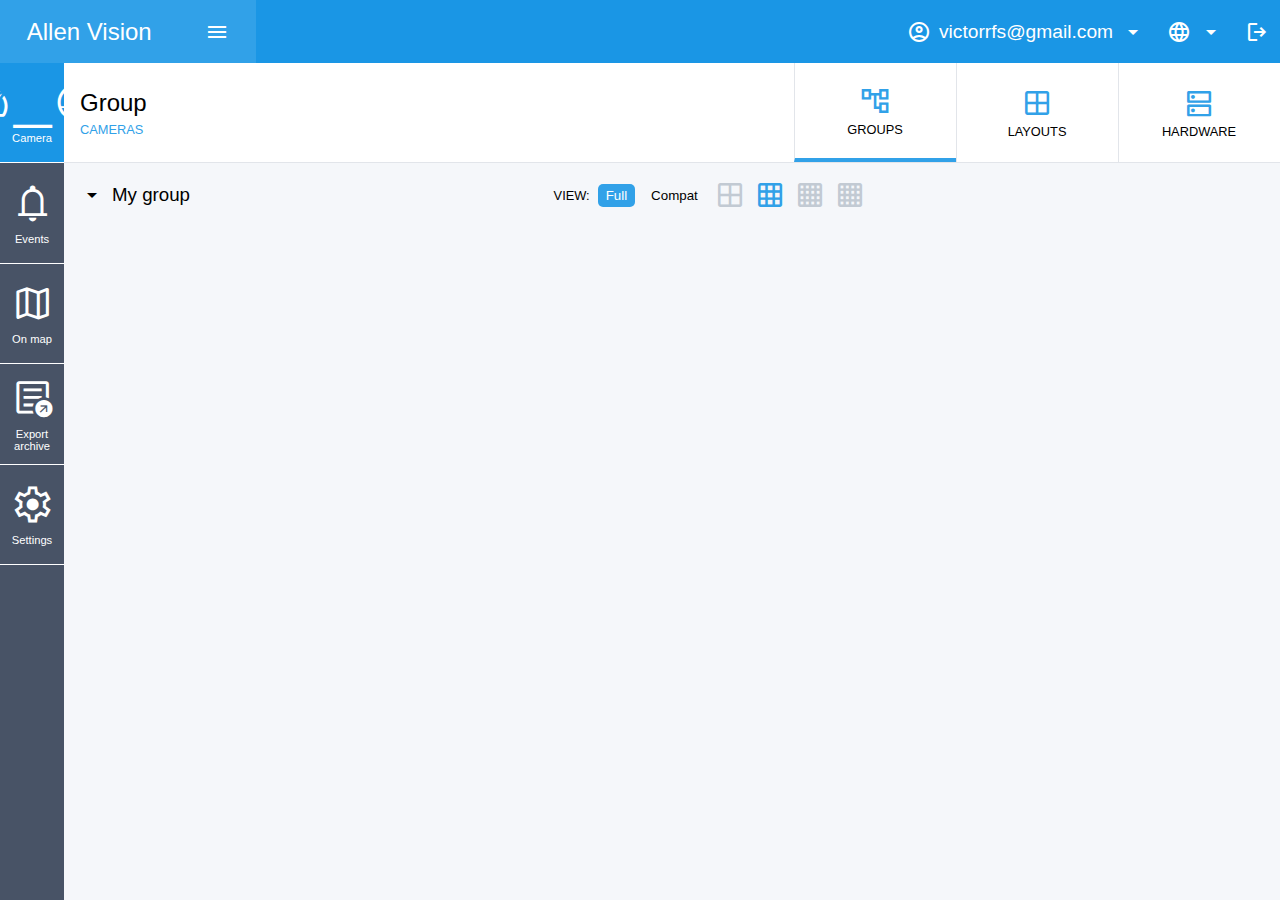
==== assets/pages/cameras.html @ f3d1999e "v1" ====
<!DOCTYPE html>
<html lang="en">
<head>
    <meta charset="UTF-8">
    <meta name="viewport" content="width=device-width, initial-scale=1.0">
    <link rel="stylesheet" href="https://fonts.googleapis.com/css2?family=Material+Symbols+Outlined:opsz,wght,FILL,GRAD@28,400,0,0" />
    <link rel="shortcut icon" href="../img/allen-vision.jpeg" type="image/x-icon">
    <link rel="stylesheet" href="../css/cameras.css">
    <title>Allen Vision</title>
</head>
<body>
    <header>
        <div class="logo-3bar">
            <p>Allen Vision</p>
            <span class="material-symbols-outlined" id="menu-toggle">
                menu
            </span>
        </div>
        <nav class="nav-header">
            <div id="email-div">
                <span class="material-symbols-outlined">
                    account_circle
                </span>
                <p>victorrfs@gmail.com</p>
                <span class="material-symbols-outlined">
                    arrow_drop_down
                </span>
            </div>
            <div class="lang-div">
                <span class="material-symbols-outlined">
                    language
                </span>
                <span class="material-symbols-outlined">
                    arrow_drop_down
                </span>
            </div>
            <div class="logout">
                <span class="material-symbols-outlined">
                    logout
                </span>
            </div>
        </nav>
    </header>
    <main>
        <div class="nav-bar-left">
            <div class="option" id="active">
                <span class="material-symbols-outlined">
                    speed_camera
                </span>
                <p>Camera</p>
            </div>
            <div class="option">
                <span class="material-symbols-outlined">
                    notifications
                </span>
                <p>Events</p>
            </div>
            <div class="option">
                <span class="material-symbols-outlined">
                    map
                </span>
                <p>On map</p>
            </div>
            <div class="option">
                <span class="material-symbols-outlined">
                    export_notes
                </span>
                <p>Export archive</p>
            </div>
            <div class="option">
                <span class="material-symbols-outlined">
                    settings
                </span>
                <p>Settings</p>
            </div>
        </div>
        <div class="nav-bar-right" id="nav-bar-right">
            <div class="search-bar">
                <form>
                    <input type="text" placeholder="Search" name="search" id="search">
                    <span class="material-symbols-outlined">
                        search
                    </span>
                </form>
            </div>
            <div class="bar-right-body">
                <div id="my-group" class="group">
                    <div class="group-header toggle-header">
                        <div>
                            <span class="material-symbols-outlined toggle-arrow">
                                arrow_right
                            </span>
                            <h3>My group</h3>
                        </div>
                        <span class="material-symbols-outlined">
                            edit
                        </span>
                    </div>
                    <div class="group-div collapsible-content">
                        <ul id="my-group-ul">
                            <li class="my-group-li">
                                <div class="group-toggle">
                                    <div>
                                        <span class="material-symbols-outlined toggle-arrow">
                                            arrow_right
                                        </span>
                                        <p>Group 1</p>
                                    </div>
                                    <span class="material-symbols-outlined">
                                        group
                                    </span>
                                </div>
                                <ul class="group-camera-ul">
                                    <li>
                                        <span class="status-dot green"></span>
                                        <p>Camera 1</p>
                                    </li>
                                    <li>
                                        <span class="status-dot green"></span>
                                        <p>Camera 2</p>
                                    </li>
                                </ul>
                            </li>
                            <li class="my-group-li">
                                <div class="group-toggle">
                                    <div>
                                        <span class="material-symbols-outlined toggle-arrow">
                                            arrow_right
                                        </span>
                                        <p>Group 2</p>
                                    </div>
                                    <span class="material-symbols-outlined">
                                        group
                                    </span>
                                </div>
                                <ul class="group-camera-ul">
                                    <li>
                                        <span class="status-dot green"></span>
                                        <p>Camera 1</p>
                                    </li>
                                    <li>
                                        <span class="status-dot green"></span>
                                        <p>Camera 2</p>
                                    </li>
                                </ul>
                            </li>
                        </ul>
                    </div>
                </div>
                
                <div id="shared-with-me" class="group">
                    <div class="group-header toggle-header">
                        <div>
                            <span class="material-symbols-outlined toggle-arrow">
                                arrow_right
                            </span>
                            <h3>Shared with me</h3>
                        </div>     
                    </div> 
                    <div class="group-div collapsible-content">
                        <ul id="shared-with-me-ul">
                            <li class="shared-with-me-li">
                                <span class="status-dot green"></span>
                                <p>Shared Camera 1</p>
                            </li>
                            <li class="shared-with-me-li">
                                <span class="status-dot green"></span>
                                <p>Shared Camera 2</p>
                            </li>
                        </ul>
                    </div>
                </div>
            </div>
            <div class="bar-right-footer">
                <p>Add new camera or DVR</p>
                <span class="material-symbols-outlined">
                    add
                </span>
            </div>
        </div>
        <section class="cameras-content" id="cameras-content">
            <div class="content-header">
                <div class="header-first">
                    <h2>Group</h2>
                    <span>CAMERAS</span>
                </div>
                <div class="header-second">
                    <div class="second-block" id="active-second-block">
                        <span class="material-symbols-outlined">
                            account_tree
                        </span>
                        <p>GROUPS</p>
                    </div>
                    <div class="second-block">
                        <span class="material-symbols-outlined">
                            window
                        </span>
                        <p>LAYOUTS</p>
                    </div>
                    <div class="second-block">
                        <span class="material-symbols-outlined">
                            dns
                            </span>
                        <p>HARDWARE</p>
                    </div>
                </div>
            </div>
            <div class="content-body">
                <div class="content-group-camera">
                    <div class="content-group-header">
                        <div id="content-my-group">
                            <span class="material-symbols-outlined toggle-arrow">
                                arrow_drop_down
                            </span>
                            <h3>My group</h3>
                        </div>
                        <div id="view-type">
                            <p>VIEW:</p>
                            <button id="active-view">Full</button>
                            <button>Compat</button>
                            <span class="material-symbols-outlined">
                                window
                            </span>
                            <span class="material-symbols-outlined" id="active-grid-group">
                                grid_on
                            </span>
                            <span class="material-symbols-outlined">
                                background_grid_small
                            </span>
                            <span class="material-symbols-outlined">
                                background_grid_small
                            </span>
                        </div>
                    </div>
                </div>
            </div>
        </section>
    </main>
    <script src="../js/colapse.js"></script>
</body>
</html>
---- assets/css/cameras.css ----
:root {
    --lighter_blue: #7CF5FF;
    --light_blue: #31a1e8;
    --medium_blue: #1a96e5;
    --high_blue: #6439FF;
    --font_color: white;
    --background-nav-1: #485366;
    --gray: #e2e5ea;
    --background-nav-2: #eff5fb;
    --background-content-body: #f5f7fa;
    --white: white;
    --inactive-option: #c2cad3;
}

* {
    box-sizing: border-box;
    margin: 0;
    padding: 0;
    font-family: 'Roboto', sans-serif;
    font-weight: 300;
}

body {
    background-color: #ffffff;
    display: flex;
    flex-direction: column;
    justify-content: start;
    align-items: start;
    height: 100vh;
    width: 100vw;
    margin: 0;
}

/* header */

header{
    display: flex;
    width: 100%;
    height: 7vh;
    background-color: var(--medium_blue);
    justify-content: space-between;
    align-items: center;
    user-select: none; /* Para navegadores modernos */
    -webkit-user-select: none; /* Para navegadores baseados em WebKit (Chrome, Safari) */
    -moz-user-select: none; /* Para navegadores Firefox */
    -ms-user-select: none; /* Para navegadores Internet Explorer e Edge */
}
.logo-3bar{
    width: 20%;
    height: 100%;
    display: flex;
    justify-content: space-around;
    font-size: 1.5rem;
    color: white;
    align-items: center;    
    background-color: var(--light_blue);
}
.logo-3bar span{
    cursor: pointer;
}
.nav-header{
    width: 30%;
    height: 100%;
    display: flex;
    justify-content: space-around;
    align-items: center;
    font-size: 1.2rem;
    color: white;
}
#email-div{
    display: flex;
    gap: .5rem;
    align-items: center;
    cursor: pointer;
}
.fa-user{
    border: 2px solid white;
    border-radius: 50%;
    padding: .3rem .4rem;
}
.lang-div{
    display: flex;
    gap: .5rem;
    align-items: center;
    cursor: pointer;
}
.logout{
    cursor: pointer;
    display: flex;
    align-items: center;
    justify-content: center;
}

/* main */
main{
    display: flex;
}
/* nav bar lateral */

.nav-bar-left{
    height: 93vh;
    width: 5vw;
    display: flex;
    flex-direction: column;
    align-items: center;
    justify-content: start;
    background-color: var(--background-nav-1);
}
.option{
    width: 100%;
    height: 12%;
    display: flex;
    flex-direction: column;
    justify-content: center;
    align-items: center;
    color: white;
    text-align: center;
    gap: .5rem;
    cursor: pointer;
    border-bottom: 1px solid white;
    transition: 0.3s ease-in-out;
}
.option span{
    font-size: 2.7rem;
}
.option p{
    font-size: .7rem;
}
#active, .option:hover{
    background-color: var(--medium_blue);
}

/* nav bar lateleral opcao */
.nav-bar-right{
    height: 93vh;
    width: 0vw;
    display: flex;
    flex-direction: column;
    align-items: center;
    justify-content: start;
    background-color: var(--background-nav-2);   
    transition: left 0.3s ease; /* Transição suave */
    overflow: hidden; /* Garante que o conteúdo não transborde */
    transition: width 0.3s ease; /* Transição suave para a largura */
    white-space: nowrap; /* Garante que o conteúdo não transborde */
}

/* Exibição da barra lateral */
.nav-bar-right.open {
    width: 15vw;
}
.search-bar{
    height: 12%;
    width: 100%;
    display: flex;
    align-items: center;
    justify-content: center;
    border-bottom: 1px solid var(--gray);
}
.search-bar form{
    display: flex;
    align-items: center;
    align-items: center;
    width: 90%;
    height: 100%;
}
.search-bar form input{
    width: 85%;
    height: 35%;
    padding-left: .8rem;
    outline: none;
    border: none;
    border-radius: 15px 0 0 15px;
    background-color: white;
}
.search-bar form span{
    width: 15%;
    height: 35%;
    border-left: none;
    border-radius: 0 15px 15px 0;
    background-color: white;
    color: var(--light_blue);
    display: flex;
    justify-content: center;
    align-items: center;
    cursor: pointer;
}

/* body medium right bar */

.bar-right-body{
    width: 100%;
    height: 78%;
}


/* group part */

#my-group {
    margin-top: 2vh;
    user-select: none; /* Para navegadores modernos */
    -webkit-user-select: none; /* Para navegadores baseados em WebKit (Chrome, Safari) */
    -moz-user-select: none; /* Para navegadores Firefox */
    -ms-user-select: none; /* Para navegadores Internet Explorer e Edge */
}

.group {
    padding: 15px;
}

.group-header {
    display: flex;
    justify-content: space-between;
    align-items: center;
    cursor: pointer;
}

.group-header div {
    display: flex;
    align-items: center;
    gap: .3rem;
}

#my-group-ul {
    margin-top: 0.5rem;
    list-style: none;
    padding-left: 28px;
    display: flex;
    flex-direction: column;
    gap: .5rem;
}

.my-group-li {
    display: flex;
    justify-content: space-between;
    align-items: start;
    flex-direction: column;
}

.group-toggle {
    cursor: pointer;
    display: flex;
    width: 100%;
    justify-content: space-between;
    align-items: center;
}

.group-toggle div {
    display: flex;
    align-items: center;
    gap: .3rem;
    width: 100%;
}

.group-camera-ul {
    display: none; /* Oculto por padrão */
    flex-direction: column;
    list-style: none;
    padding-left: 28px;
    margin-top: 0.5rem;
    gap: .3rem;
    transition: all 0.5s ease; /* Transição suave */
}

.group-camera-ul li {
    display: flex;
    align-items: center;
    gap: .3rem;
}

.status-dot {
    height: 8px;
    width: 8px;
    border-radius: 50%;
    display: inline-block;
    margin-right: 8px;
}

.green {
    background-color: #00ff00;
}

.toggle-arrow {
    transition: transform 0.3s ease;
}

.rotate {
    transform: rotate(90deg); /* Gira a seta quando o grupo é fechado */
}

.group-header .toggle-arrow.rotate {
    transform: rotate(90deg); /* Gira a seta quando o grupo está aberto */
}

.collapsible-content {
    display: none; /* Oculto por padrão */
    transition: all 0.5s ease;
}

.collapsible-content.show {
    display: block;
}

.group-camera-ul.show {
    display: flex;
}

/* shared with me */

#shared-with-me-ul{
    margin-top: 0.5rem;
    list-style: none;
    padding-left: 28px;
    display: flex;
    flex-direction: column;
    gap: .5rem;
}
.shared-with-me-li{
    display: flex;
    justify-self: start;
    align-items: center;
    gap: .3rem;
}
/* footer part */

.bar-right-footer{
    width: 100%;
    height: 10%;
    display: flex;
    align-items: center;
    justify-content: center;
    border-top: 1px solid var(--gray);
    gap: .3rem;
}
.bar-right-footer span{
    color: var(--light_blue);
}
/* camera content */ /* camera content */

/* camera header */
.cameras-content{
    height: 93vh;
    width: 95vw;
    display: flex;
    flex-direction: column;
    transition: width 0.3s ease;
}
.cameras-content.open{
    width: 80vw;
}
.content-header{
    width: 100%;
    height: 12%;
    border-bottom: 1px solid var(--gray);
    display: flex;
}
.header-first{
    width: 60%;
    height: 100%;
    display: flex;
    flex-direction: column;
    padding-left: 1rem;
    align-items: start;
    justify-content: center;
    gap: 0.3rem;
}
.header-first span{
    color: var(--light_blue);
    font-size: 0.8rem;
    font-weight: 400;
}
.header-second{
    display: flex;
    width: 40%;
}
.second-block{
    display: flex;
    flex-direction: column;
    justify-content: center;
    align-items: center;
    width: 33.3%;
    height: 100%;
    cursor: pointer;
    gap: 0.3rem;
    border-left: 1px solid var(--gray);
    transition: 0.3s;
}
.second-block span{
    font-size: 2rem;
    color: var(--light_blue);
}
.second-block p{
    font-size: 0.8rem;
    text-align: center;
}
.second-block:hover{
    background-color: var(--gray);
}
#active-second-block{
    border-bottom: 4px solid var(--light_blue);
}

/* camera content body*/
.content-body{
    width: 100%;
    height: 88%;
    display: flex;
    flex-direction: column;
    align-items: center;
    justify-content: start;
    background-color: var(--background-content-body);
    overflow-y: auto;
    padding: 1rem;
}
.content-group-camera{
    width: 100%;
}
.content-group-header{
    width: 100%;
    display: flex;
}
#content-my-group{
    width: 40%;
    display: flex;
    gap: 0.5rem;
    justify-content: start;
    align-items: center;
}
#content-my-group span{
    cursor: pointer;
}
#content-my-group h3{
    cursor: pointer;
}

#view-type{
    width: 30%;
    display: flex;
    gap: 0.5rem;
    align-items: center;
}
#view-type p{
    font-size: 0.8rem;
}
#view-type button{
    border: none;
    background-color: transparent;
    border-radius: 5px;
    height: 70%;
    padding: 0 0.5rem;
    cursor: pointer;
    transition: 0.3s;
    font-weight: 400;
}
#active-view, #view-type button:hover{
    color: var(--white);
    background-color: var(--light_blue) !important;
}
#view-type span{
    color: var(--inactive-option);
    font-size: 2rem;
    cursor: pointer;
    transition: 0.3s;
}
#active-grid-group, #view-type span:hover{
    color: var(--light_blue) !important;
}
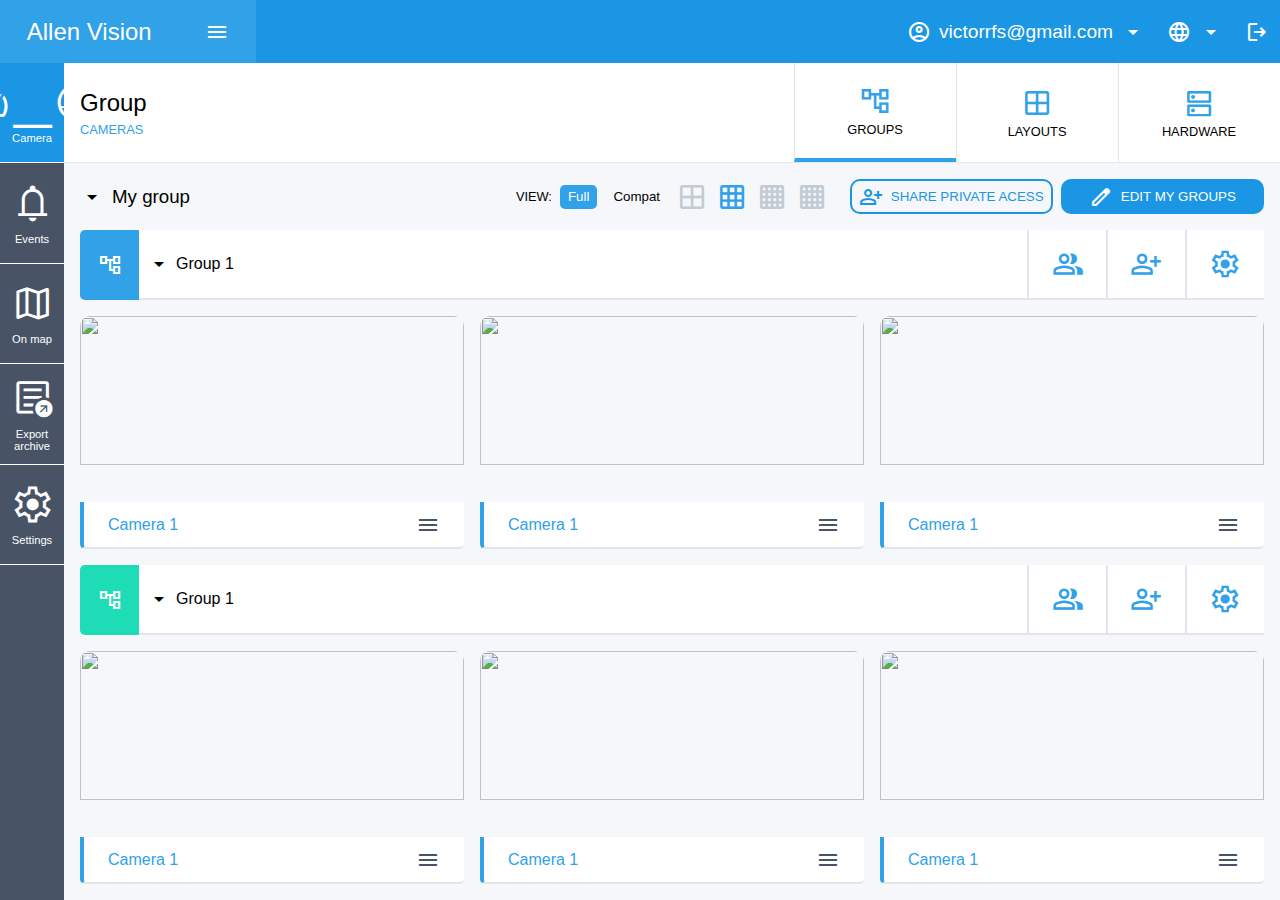
==== commit 241508f9: "v2" ====
--- a/assets/pages/cameras.html
+++ b/assets/pages/cameras.html
@@ -206,7 +206,6 @@
                 </div>
             </div>
             <div class="content-body">
-                <div class="content-group-camera">
                     <div class="content-group-header">
                         <div id="content-my-group">
                             <span class="material-symbols-outlined toggle-arrow">
@@ -231,8 +230,139 @@
                                 background_grid_small
                             </span>
                         </div>
-                    </div>
-                </div>
+                        <div id="buttons-option">
+                            <button>
+                                <span class="material-symbols-outlined">
+                                    person_add
+                                </span>
+                                <p>SHARE PRIVATE ACESS</p>
+                            </button>
+                            <button>
+                                <span class="material-symbols-outlined">
+                                    edit
+                                </span>
+                                <p>EDIT MY GROUPS</p>
+                            </button>
+                        </div>
+                    </div>
+                    <div class="content-body-my-group-header">
+                        <div class="for-span">
+                            <span class="material-symbols-outlined">
+                                account_tree
+                            </span>
+                        </div>
+                        <div class="for-group1">
+                            <span class="material-symbols-outlined">
+                                arrow_drop_down
+                            </span>
+                            <p>Group 1</p>
+                        </div>
+                        <div class="for-3option">
+                            <div>
+                                <span class="material-symbols-outlined">
+                                    group
+                                </span>
+                            </div>
+                            <div>
+                                <span class="material-symbols-outlined">
+                                    person_add
+                                </span>
+                            </div>
+                            <div>
+                                <span class="material-symbols-outlined">
+                                    settings
+                                </span>
+                            </div> 
+                        </div>
+                    </div>
+                    <div class="grid-for-cams">
+                        <div class="camera-video">
+                            <img src="https://encrypted-tbn0.gstatic.com/images?q=tbn:ANd9GcQiunqeQGcrgpS8odSV_T3MCfGOs-ipziNaJrLZikQGUCLQYdwqCyK8ngc4O5jJFJ_klB8&usqp=CAU" alt="">
+                            <div class="for-text">
+                                <p>Camera 1</p>
+                                <span class="material-symbols-outlined">
+                                    menu
+                                </span>
+                            </div>
+                        </div>
+                        <div class="camera-video">
+                            <img src="https://encrypted-tbn0.gstatic.com/images?q=tbn:ANd9GcQiunqeQGcrgpS8odSV_T3MCfGOs-ipziNaJrLZikQGUCLQYdwqCyK8ngc4O5jJFJ_klB8&usqp=CAU" alt="">
+                            <div class="for-text">
+                                <p>Camera 1</p>
+                                <span class="material-symbols-outlined">
+                                    menu
+                                </span>
+                            </div>
+                        </div>
+                        <div class="camera-video">
+                            <img src="https://encrypted-tbn0.gstatic.com/images?q=tbn:ANd9GcQiunqeQGcrgpS8odSV_T3MCfGOs-ipziNaJrLZikQGUCLQYdwqCyK8ngc4O5jJFJ_klB8&usqp=CAU" alt="">
+                            <div class="for-text">
+                                <p>Camera 1</p>
+                                <span class="material-symbols-outlined">
+                                    menu
+                                </span>
+                            </div>
+                        </div>
+                    </div>
+                    <div class="content-body-my-group-header-2">
+                        <div class="for-span">
+                            <span class="material-symbols-outlined">
+                                account_tree
+                            </span>
+                        </div>
+                        <div class="for-group1">
+                            <span class="material-symbols-outlined">
+                                arrow_drop_down
+                            </span>
+                            <p>Group 1</p>
+                        </div>
+                        <div class="for-3option">
+                            <div>
+                                <span class="material-symbols-outlined">
+                                    group
+                                </span>
+                            </div>
+                            <div>
+                                <span class="material-symbols-outlined">
+                                    person_add
+                                </span>
+                            </div>
+                            <div>
+                                <span class="material-symbols-outlined">
+                                    settings
+                                </span>
+                            </div> 
+                        </div>
+                    </div>
+                    <div class="grid-for-cams">
+                        <div class="camera-video">
+                            <img src="https://encrypted-tbn0.gstatic.com/images?q=tbn:ANd9GcQiunqeQGcrgpS8odSV_T3MCfGOs-ipziNaJrLZikQGUCLQYdwqCyK8ngc4O5jJFJ_klB8&usqp=CAU" alt="">
+                            <div class="for-text">
+                                <p>Camera 1</p>
+                                <span class="material-symbols-outlined">
+                                    menu
+                                </span>
+                            </div>
+                        </div>
+                        <div class="camera-video">
+                            <img src="https://encrypted-tbn0.gstatic.com/images?q=tbn:ANd9GcQiunqeQGcrgpS8odSV_T3MCfGOs-ipziNaJrLZikQGUCLQYdwqCyK8ngc4O5jJFJ_klB8&usqp=CAU" alt="">
+                            <div class="for-text">
+                                <p>Camera 1</p>
+                                <span class="material-symbols-outlined">
+                                    menu
+                                </span>
+                            </div>
+                        </div>
+                        <div class="camera-video">
+                            <img src="https://encrypted-tbn0.gstatic.com/images?q=tbn:ANd9GcQiunqeQGcrgpS8odSV_T3MCfGOs-ipziNaJrLZikQGUCLQYdwqCyK8ngc4O5jJFJ_klB8&usqp=CAU" alt="">
+                            <div class="for-text">
+                                <p>Camera 1</p>
+                                <span class="material-symbols-outlined">
+                                    menu
+                                </span>
+                            </div>
+                        </div>
+                    </div>
             </div>
         </section>
     </main>
--- a/assets/css/cameras.css
+++ b/assets/css/cameras.css
@@ -10,13 +10,14 @@
     --background-content-body: #f5f7fa;
     --white: white;
     --inactive-option: #c2cad3;
+    --group-2: #1ddcb6;
 }
 
 * {
     box-sizing: border-box;
     margin: 0;
     padding: 0;
-    font-family: 'Roboto', sans-serif;
+    font-family: Helvetica, sans-serif;
     font-weight: 300;
 }
 
@@ -411,16 +412,15 @@
     background-color: var(--background-content-body);
     overflow-y: auto;
     padding: 1rem;
-}
-.content-group-camera{
-    width: 100%;
+    gap: 1rem;
 }
 .content-group-header{
     width: 100%;
     display: flex;
 }
+/* header div 1 */
 #content-my-group{
-    width: 40%;
+    width: 35%;
     display: flex;
     gap: 0.5rem;
     justify-content: start;
@@ -433,11 +433,13 @@
     cursor: pointer;
 }
 
+/* header div 2 */
 #view-type{
     width: 30%;
     display: flex;
     gap: 0.5rem;
     align-items: center;
+    justify-content: center;
 }
 #view-type p{
     font-size: 0.8rem;
@@ -464,4 +466,183 @@
 }
 #active-grid-group, #view-type span:hover{
     color: var(--light_blue) !important;
+}
+
+/* header div 3 */
+#buttons-option{
+    width: 35%;
+    display: flex;
+    justify-content: center;
+    align-items: center;
+    gap: 0.5rem;
+}
+#buttons-option button{
+    display: flex;
+    align-items: center;
+    justify-content: center;
+    border-radius: 10px;
+    border: 2px solid var(--medium_blue);
+    background-color: transparent;
+    width: 50%;
+    padding: 0.2rem 0.3rem;
+    gap: 0.5rem;
+    color: var(--medium_blue);
+    cursor: pointer;
+}
+#buttons-option button:last-child{
+    background-color: var(--medium_blue);
+    color: var(--white);
+}
+
+/* content camera header 1*/
+
+.content-body-my-group-header{
+    min-height: 10%;
+    width: 100%;
+    display: flex;
+}
+.content-body-my-group-header .for-span{
+    width: 5%;
+    height: 100%;
+    background-color: var(--light_blue);
+    color: var(--white);
+    display: flex;
+    justify-content: center;
+    align-items: center;
+    cursor: pointer;
+    font-size: 1.5rem;
+    border-top-left-radius: 5px;
+    border-bottom-left-radius: 5px;
+}
+.content-body-my-group-header .for-group1{
+    width: 75%;   
+    height: 100%;
+    display: flex;
+    justify-content: start;
+    padding-left: 0.5rem;
+    align-items: center;
+    gap: 0.3rem;
+    cursor: pointer;
+    background-color: var(--white);
+    border-bottom: 2px solid var(--gray);
+}
+.content-body-my-group-header .for-3option{
+    width: 20%;
+    height: 100%;
+    display: flex;
+    align-items: center;
+    background-color: var(--white);
+    border-bottom: 2px solid var(--gray);
+}
+.content-body-my-group-header .for-3option div{
+    width: 33.3%;
+    height: 100%;
+    display: flex;
+    align-items: center;
+    justify-content: center;
+    border-left: 2px solid var(--gray);
+    cursor: pointer;
+}
+.content-body-my-group-header .for-3option div span{
+    font-size: 2rem;
+    color: var(--light_blue);
+}
+
+/* grid for cams 1*/
+.grid-for-cams{
+    width: 100%;
+    height: 60%;
+    display: grid;
+    grid-template-columns: repeat(3, 1fr);
+    gap: 1rem;
+}
+.camera-video{
+    display: flex;
+    flex-direction: column;
+    align-items: center;
+    justify-content: start;
+    width: 100%;
+    height: 100%;
+}
+.camera-video img{
+    width: 100%;
+    height: 80%;
+    border-top-left-radius: 10px;
+    border-top-right-radius: 10px;
+    cursor: pointer;
+}
+.camera-video .for-text{
+    width: 100%;
+    height: 20%;
+    display: flex;
+    align-items: center;
+    justify-content: space-between;
+    padding: 0 1.5rem;
+    border-left: 4px solid var(--light_blue);
+    background-color: var(--white);
+    border-bottom: 2px solid var(--gray);
+    border-bottom-left-radius: 5px;
+    border-bottom-right-radius: 5px;
+}
+.camera-video .for-text p{
+    color: var(--light_blue);
+}
+.camera-video .for-text span{
+    font-size: 1.5rem;
+    color: var(--background-nav-1);
+    cursor: pointer;
+}
+
+/* content body my group header 2 */
+.content-body-my-group-header-2{
+    min-height: 10%;
+    width: 100%;
+    display: flex;
+}
+.content-body-my-group-header-2 .for-span{
+    width: 5%;
+    height: 100%;
+    background-color: var(--group-2);
+    color: var(--white);
+    display: flex;
+    justify-content: center;
+    align-items: center;
+    cursor: pointer;
+    font-size: 1.5rem;
+    border-top-left-radius: 5px;
+    border-bottom-left-radius: 5px;
+}
+
+.content-body-my-group-header-2 .for-group1{
+    width: 75%;   
+    height: 100%;
+    display: flex;
+    justify-content: start;
+    padding-left: 0.5rem;
+    align-items: center;
+    gap: 0.3rem;
+    cursor: pointer;
+    background-color: var(--white);
+    border-bottom: 2px solid var(--gray);
+}
+.content-body-my-group-header-2 .for-3option{
+    width: 20%;
+    height: 100%;
+    display: flex;
+    align-items: center;
+    background-color: var(--white);
+    border-bottom: 2px solid var(--gray);
+}
+.content-body-my-group-header-2 .for-3option div{
+    width: 33.3%;
+    height: 100%;
+    display: flex;
+    align-items: center;
+    justify-content: center;
+    border-left: 2px solid var(--gray);
+    cursor: pointer;
+}
+.content-body-my-group-header-2 .for-3option div span{
+    font-size: 2rem;
+    color: var(--light_blue);
 }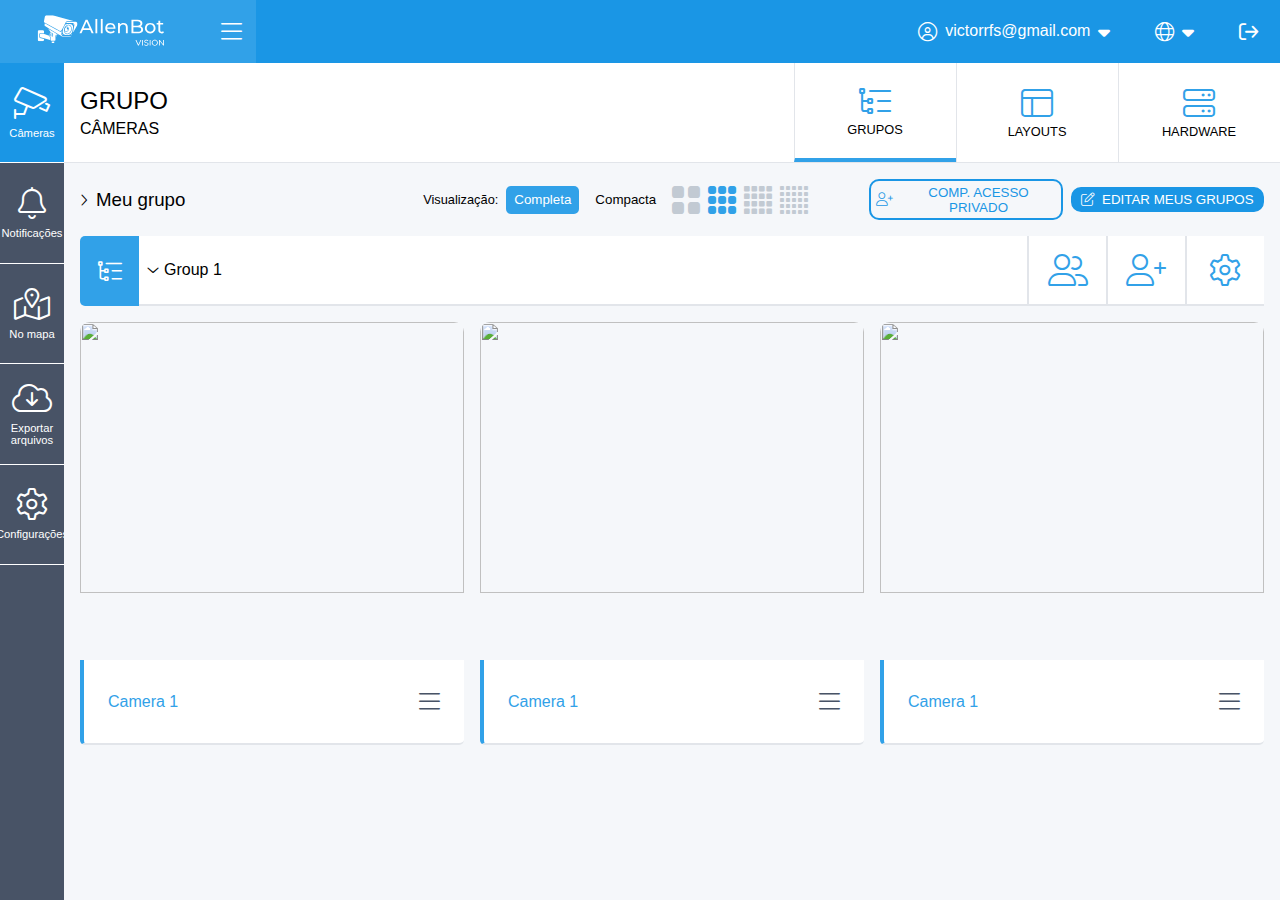
==== commit 96212564: "..." ====
--- a/assets/pages/cameras.html
+++ b/assets/pages/cameras.html
@@ -6,141 +6,107 @@
     <link rel="stylesheet" href="https://fonts.googleapis.com/css2?family=Material+Symbols+Outlined:opsz,wght,FILL,GRAD@28,400,0,0" />
     <link rel="shortcut icon" href="../img/allen-vision.jpeg" type="image/x-icon">
     <link rel="stylesheet" href="../css/cameras.css">
+    <link rel="stylesheet" href="../css/css/all.css">
+    <script src="https://cdn.jsdelivr.net/npm/sweetalert2@11/dist/sweetalert2.all.min.js"></script>
     <title>Allen Vision</title>
 </head>
 <body>
     <header>
         <div class="logo-3bar">
-            <p>Allen Vision</p>
-            <span class="material-symbols-outlined" id="menu-toggle">
-                menu
-            </span>
+            <img src="../img/AllenBotVISION-ICON.svg" alt="">
+            <i class="fa-light fa-bars" id="menu-toggle"></i>
         </div>
         <nav class="nav-header">
             <div id="email-div">
-                <span class="material-symbols-outlined">
-                    account_circle
-                </span>
+                <i class="fa-light fa-circle-user"></i>
                 <p>victorrfs@gmail.com</p>
-                <span class="material-symbols-outlined">
-                    arrow_drop_down
-                </span>
+                <i class="fa-solid fa-caret-down"></i>
             </div>
             <div class="lang-div">
-                <span class="material-symbols-outlined">
-                    language
-                </span>
-                <span class="material-symbols-outlined">
-                    arrow_drop_down
-                </span>
+                <i class="fa-light fa-globe"></i>
+                <i class="fa-solid fa-caret-down"></i>
             </div>
             <div class="logout">
-                <span class="material-symbols-outlined">
-                    logout
-                </span>
+                <i class="fa-regular fa-arrow-right-from-bracket" id="logout"></i>
             </div>
         </nav>
     </header>
     <main>
         <div class="nav-bar-left">
             <div class="option" id="active">
-                <span class="material-symbols-outlined">
-                    speed_camera
-                </span>
-                <p>Camera</p>
-            </div>
-            <div class="option">
-                <span class="material-symbols-outlined">
-                    notifications
-                </span>
-                <p>Events</p>
-            </div>
-            <div class="option">
-                <span class="material-symbols-outlined">
-                    map
-                </span>
-                <p>On map</p>
-            </div>
-            <div class="option">
-                <span class="material-symbols-outlined">
-                    export_notes
-                </span>
-                <p>Export archive</p>
-            </div>
-            <div class="option">
-                <span class="material-symbols-outlined">
-                    settings
-                </span>
-                <p>Settings</p>
+                <i class="fa-light fa-camera-cctv"></i>
+                <p>Câmeras</p>
+            </div>
+            <div class="option">
+                <i class="fa-light fa-bell"></i>
+                <p>Notificações</p>
+            </div>
+            <div class="option">
+                <i class="fa-light fa-map-location-dot"></i>
+                <p>No mapa</p>
+            </div>
+            <div class="option">
+                <i class="fa-light fa-cloud-arrow-down"></i>
+                <p>Exportar arquivos</p>
+            </div>
+            <div class="option">
+                <i class="fa-light fa-gear"></i>
+                <p>Configurações</p>
             </div>
         </div>
         <div class="nav-bar-right" id="nav-bar-right">
             <div class="search-bar">
                 <form>
-                    <input type="text" placeholder="Search" name="search" id="search">
-                    <span class="material-symbols-outlined">
-                        search
-                    </span>
+                    <input type="text" placeholder="Pesquisar..." name="search" id="search">
+                    <i class="fa-light fa-magnifying-glass"></i>
                 </form>
             </div>
             <div class="bar-right-body">
                 <div id="my-group" class="group">
                     <div class="group-header toggle-header">
                         <div>
-                            <span class="material-symbols-outlined toggle-arrow">
-                                arrow_right
-                            </span>
-                            <h3>My group</h3>
-                        </div>
-                        <span class="material-symbols-outlined">
-                            edit
-                        </span>
+                            <i class="fa-light fa-angle-right toggle-arrow"></i>
+                            <h3>Meu grupo</h3>
+                        </div>
+                        <i class="fa-light fa-pen-to-square" id="create-group"></i>
                     </div>
                     <div class="group-div collapsible-content">
                         <ul id="my-group-ul">
                             <li class="my-group-li">
                                 <div class="group-toggle">
                                     <div>
-                                        <span class="material-symbols-outlined toggle-arrow">
-                                            arrow_right
-                                        </span>
-                                        <p>Group 1</p>
+                                        <i class="fa-light fa-angle-right toggle-arrow"></i>
+                                        <p>Grupo 1</p>
                                     </div>
-                                    <span class="material-symbols-outlined">
-                                        group
-                                    </span>
+                                    <i class="fa-light fa-user-group"></i>
                                 </div>
                                 <ul class="group-camera-ul">
                                     <li>
                                         <span class="status-dot green"></span>
-                                        <p>Camera 1</p>
-                                    </li>
-                                    <li>
-                                        <span class="status-dot green"></span>
-                                        <p>Camera 2</p>
+                                        <p>Câmera 1</p>
+                                    </li>
+                                    <li>
+                                        <span class="status-dot green"></span>
+                                        <p>Câmera 2</p>
                                     </li>
                                 </ul>
                             </li>
                             <li class="my-group-li">
                                 <div class="group-toggle">
                                     <div>
-                                        <span class="material-symbols-outlined toggle-arrow">
-                                            arrow_right
-                                        </span>
+                                        <i class="fa-light fa-angle-right toggle-arrow"></i>
                                         <p>Group 2</p>
                                     </div>
-                                    <span class="material-symbols-outlined">
-                                        group
-                                    </span>
+                                    <i class="fa-light fa-user-group"></i>
                                 </div>
                                 <ul class="group-camera-ul">
                                     <li>
                                         <span class="status-dot green"></span>
-                                        <p>Camera 1</p>
-                                    </li>
-                                    <li>
-                                        <span class="status-dot green"></span>
-                                        <p>Camera 2</p>
+                                        <p>Câmera 1</p>
+                                    </li>
+                                    <li>
+                                        <span class="status-dot green"></span>
+                                        <p>Câmera 2</p>
                                     </li>
                                 </ul>
                             </li>
@@ -151,10 +117,8 @@
                 <div id="shared-with-me" class="group">
                     <div class="group-header toggle-header">
                         <div>
-                            <span class="material-symbols-outlined toggle-arrow">
-                                arrow_right
-                            </span>
-                            <h3>Shared with me</h3>
+                            <i class="fa-light fa-angle-right toggle-arrow"></i>
+                            <h3>Compartilhado comigo</h3>
                         </div>     
                     </div> 
                     <div class="group-div collapsible-content">
@@ -172,35 +136,27 @@
                 </div>
             </div>
             <div class="bar-right-footer">
-                <p>Add new camera or DVR</p>
-                <span class="material-symbols-outlined">
-                    add
-                </span>
+                <p>Adicionar nova câmera ou DVR</p>
+                <i class="fa-light fa-plus"></i>
             </div>
         </div>
         <section class="cameras-content" id="cameras-content">
             <div class="content-header">
                 <div class="header-first">
-                    <h2>Group</h2>
-                    <span>CAMERAS</span>
+                    <h2>GRUPO</h2>
+                    <span>CÂMERAS</span>
                 </div>
                 <div class="header-second">
                     <div class="second-block" id="active-second-block">
-                        <span class="material-symbols-outlined">
-                            account_tree
-                        </span>
-                        <p>GROUPS</p>
+                        <i class="fa-light fa-list-tree"></i>
+                        <p>GRUPOS</p>
                     </div>
                     <div class="second-block">
-                        <span class="material-symbols-outlined">
-                            window
-                        </span>
+                        <i class="fa-light fa-table-layout"></i>
                         <p>LAYOUTS</p>
                     </div>
                     <div class="second-block">
-                        <span class="material-symbols-outlined">
-                            dns
-                            </span>
+                        <i class="fa-light fa-server"></i>
                         <p>HARDWARE</p>
                     </div>
                 </div>
@@ -208,70 +164,46 @@
             <div class="content-body">
                     <div class="content-group-header">
                         <div id="content-my-group">
-                            <span class="material-symbols-outlined toggle-arrow">
-                                arrow_drop_down
-                            </span>
-                            <h3>My group</h3>
+                            <i class="fa-light fa-angle-right toggle-arrow"></i>
+                            <h3>Meu grupo</h3>
                         </div>
                         <div id="view-type">
-                            <p>VIEW:</p>
-                            <button id="active-view">Full</button>
-                            <button>Compat</button>
-                            <span class="material-symbols-outlined">
-                                window
-                            </span>
-                            <span class="material-symbols-outlined" id="active-grid-group">
-                                grid_on
-                            </span>
-                            <span class="material-symbols-outlined">
-                                background_grid_small
-                            </span>
-                            <span class="material-symbols-outlined">
-                                background_grid_small
-                            </span>
+                            <p>Visualização:</p>
+                            <button id="active-view">Completa</button>
+                            <button>Compacta</button>
+                            <i class="fa-solid fa-grid-2"></i>
+                            <i class="fa-solid fa-grid" id="active-grid-group"></i>
+                            <i class="fa-solid fa-grid-4"></i>
+                            <i class="fa-regular fa-grid-5"></i>
                         </div>
                         <div id="buttons-option">
                             <button>
-                                <span class="material-symbols-outlined">
-                                    person_add
-                                </span>
-                                <p>SHARE PRIVATE ACESS</p>
+                                <i class="fa-light fa-user-plus"></i>
+                                <p>COMP. ACESSO PRIVADO</p>
                             </button>
                             <button>
-                                <span class="material-symbols-outlined">
-                                    edit
-                                </span>
-                                <p>EDIT MY GROUPS</p>
+                                <i class="fa-light fa-pen-to-square"></i>
+                                <p>EDITAR MEUS GRUPOS</p>
                             </button>
                         </div>
                     </div>
                     <div class="content-body-my-group-header">
-                        <div class="for-span">
-                            <span class="material-symbols-outlined">
-                                account_tree
-                            </span>
-                        </div>
-                        <div class="for-group1">
-                            <span class="material-symbols-outlined">
-                                arrow_drop_down
-                            </span>
+                        <div class="for-i">
+                            <i class="fa-light fa-list-tree"></i>
+                        </div>
+                        <div class="for-group1" id="for-group1">
+                            <i class="fa-light fa-angle-down toggle-arrow"></i>
                             <p>Group 1</p>
                         </div>
                         <div class="for-3option">
                             <div>
-                                <span class="material-symbols-outlined">
-                                    group
-                                </span>
+                                <i class="fa-light fa-user-group"></i>
                             </div>
                             <div>
-                                <span class="material-symbols-outlined">
-                                    person_add
-                                </span>
+                                <i class="fa-light fa-user-plus"></i>
                             </div>
                             <div>
-                                <span class="material-symbols-outlined">
-                                    settings
-                                </span>
+                                <i class="fa-light fa-gear"></i>
                             </div> 
                         </div>
                     </div>
@@ -280,86 +212,21 @@
                             <img src="https://encrypted-tbn0.gstatic.com/images?q=tbn:ANd9GcQiunqeQGcrgpS8odSV_T3MCfGOs-ipziNaJrLZikQGUCLQYdwqCyK8ngc4O5jJFJ_klB8&usqp=CAU" alt="">
                             <div class="for-text">
                                 <p>Camera 1</p>
-                                <span class="material-symbols-outlined">
-                                    menu
-                                </span>
+                                <i class="fa-light fa-bars"></i>
                             </div>
                         </div>
                         <div class="camera-video">
                             <img src="https://encrypted-tbn0.gstatic.com/images?q=tbn:ANd9GcQiunqeQGcrgpS8odSV_T3MCfGOs-ipziNaJrLZikQGUCLQYdwqCyK8ngc4O5jJFJ_klB8&usqp=CAU" alt="">
                             <div class="for-text">
                                 <p>Camera 1</p>
-                                <span class="material-symbols-outlined">
-                                    menu
-                                </span>
+                                <i class="fa-light fa-bars"></i>
                             </div>
                         </div>
                         <div class="camera-video">
                             <img src="https://encrypted-tbn0.gstatic.com/images?q=tbn:ANd9GcQiunqeQGcrgpS8odSV_T3MCfGOs-ipziNaJrLZikQGUCLQYdwqCyK8ngc4O5jJFJ_klB8&usqp=CAU" alt="">
                             <div class="for-text">
                                 <p>Camera 1</p>
-                                <span class="material-symbols-outlined">
-                                    menu
-                                </span>
-                            </div>
-                        </div>
-                    </div>
-                    <div class="content-body-my-group-header-2">
-                        <div class="for-span">
-                            <span class="material-symbols-outlined">
-                                account_tree
-                            </span>
-                        </div>
-                        <div class="for-group1">
-                            <span class="material-symbols-outlined">
-                                arrow_drop_down
-                            </span>
-                            <p>Group 1</p>
-                        </div>
-                        <div class="for-3option">
-                            <div>
-                                <span class="material-symbols-outlined">
-                                    group
-                                </span>
-                            </div>
-                            <div>
-                                <span class="material-symbols-outlined">
-                                    person_add
-                                </span>
-                            </div>
-                            <div>
-                                <span class="material-symbols-outlined">
-                                    settings
-                                </span>
-                            </div> 
-                        </div>
-                    </div>
-                    <div class="grid-for-cams">
-                        <div class="camera-video">
-                            <img src="https://encrypted-tbn0.gstatic.com/images?q=tbn:ANd9GcQiunqeQGcrgpS8odSV_T3MCfGOs-ipziNaJrLZikQGUCLQYdwqCyK8ngc4O5jJFJ_klB8&usqp=CAU" alt="">
-                            <div class="for-text">
-                                <p>Camera 1</p>
-                                <span class="material-symbols-outlined">
-                                    menu
-                                </span>
-                            </div>
-                        </div>
-                        <div class="camera-video">
-                            <img src="https://encrypted-tbn0.gstatic.com/images?q=tbn:ANd9GcQiunqeQGcrgpS8odSV_T3MCfGOs-ipziNaJrLZikQGUCLQYdwqCyK8ngc4O5jJFJ_klB8&usqp=CAU" alt="">
-                            <div class="for-text">
-                                <p>Camera 1</p>
-                                <span class="material-symbols-outlined">
-                                    menu
-                                </span>
-                            </div>
-                        </div>
-                        <div class="camera-video">
-                            <img src="https://encrypted-tbn0.gstatic.com/images?q=tbn:ANd9GcQiunqeQGcrgpS8odSV_T3MCfGOs-ipziNaJrLZikQGUCLQYdwqCyK8ngc4O5jJFJ_klB8&usqp=CAU" alt="">
-                            <div class="for-text">
-                                <p>Camera 1</p>
-                                <span class="material-symbols-outlined">
-                                    menu
-                                </span>
+                                <i class="fa-light fa-bars"></i>
                             </div>
                         </div>
                     </div>
@@ -367,5 +234,6 @@
         </section>
     </main>
     <script src="../js/colapse.js"></script>
+    <script type="module" src="../js/camera.js"></script>
 </body>
 </html>--- a/assets/css/cameras.css
+++ b/assets/css/cameras.css
@@ -18,7 +18,11 @@
     margin: 0;
     padding: 0;
     font-family: Helvetica, sans-serif;
-    font-weight: 300;
+    font-weight: 100;
+    user-select: none; /* Para navegadores modernos */
+    -webkit-user-select: none; /* Para navegadores baseados em WebKit (Chrome, Safari) */
+    -moz-user-select: none; /* Para navegadores Firefox */
+    -ms-user-select: none; /* Para navegadores Internet Explorer e Edge */
 }
 
 body {
@@ -41,10 +45,7 @@
     background-color: var(--medium_blue);
     justify-content: space-between;
     align-items: center;
-    user-select: none; /* Para navegadores modernos */
-    -webkit-user-select: none; /* Para navegadores baseados em WebKit (Chrome, Safari) */
-    -moz-user-select: none; /* Para navegadores Firefox */
-    -ms-user-select: none; /* Para navegadores Internet Explorer e Edge */
+    
 }
 .logo-3bar{
     width: 20%;
@@ -56,7 +57,10 @@
     align-items: center;    
     background-color: var(--light_blue);
 }
-.logo-3bar span{
+.logo-3bar img{
+    width: 70%;
+}
+.logo-3bar i{
     cursor: pointer;
 }
 .nav-header{
@@ -65,19 +69,18 @@
     display: flex;
     justify-content: space-around;
     align-items: center;
+    font-size: 1rem;
+    color: white;
+}
+.nav-header i{
+    cursor: pointer;
     font-size: 1.2rem;
-    color: white;
 }
 #email-div{
     display: flex;
     gap: .5rem;
     align-items: center;
     cursor: pointer;
-}
-.fa-user{
-    border: 2px solid white;
-    border-radius: 50%;
-    padding: .3rem .4rem;
 }
 .lang-div{
     display: flex;
@@ -121,8 +124,8 @@
     border-bottom: 1px solid white;
     transition: 0.3s ease-in-out;
 }
-.option span{
-    font-size: 2.7rem;
+.option i{
+    font-size: 2rem;
 }
 .option p{
     font-size: .7rem;
@@ -174,7 +177,7 @@
     border-radius: 15px 0 0 15px;
     background-color: white;
 }
-.search-bar form span{
+.search-bar form i{
     width: 15%;
     height: 35%;
     border-left: none;
@@ -199,10 +202,6 @@
 
 #my-group {
     margin-top: 2vh;
-    user-select: none; /* Para navegadores modernos */
-    -webkit-user-select: none; /* Para navegadores baseados em WebKit (Chrome, Safari) */
-    -moz-user-select: none; /* Para navegadores Firefox */
-    -ms-user-select: none; /* Para navegadores Internet Explorer e Edge */
 }
 
 .group {
@@ -215,7 +214,6 @@
     align-items: center;
     cursor: pointer;
 }
-
 .group-header div {
     display: flex;
     align-items: center;
@@ -260,7 +258,7 @@
     padding-left: 28px;
     margin-top: 0.5rem;
     gap: .3rem;
-    transition: all 0.5s ease; /* Transição suave */
+    transition: height 0.3s ease, opacity 0.3s ease; /* Transição suave */
 }
 
 .group-camera-ul li {
@@ -288,14 +286,16 @@
 .rotate {
     transform: rotate(90deg); /* Gira a seta quando o grupo é fechado */
 }
-
+.rotate-right{
+    transform: rotate(-90deg);
+}
 .group-header .toggle-arrow.rotate {
     transform: rotate(90deg); /* Gira a seta quando o grupo está aberto */
 }
 
 .collapsible-content {
     display: none; /* Oculto por padrão */
-    transition: all 0.5s ease;
+    transition: height 0.3s ease, opacity 0.3s ease;
 }
 
 .collapsible-content.show {
@@ -332,8 +332,9 @@
     justify-content: center;
     border-top: 1px solid var(--gray);
     gap: .3rem;
-}
-.bar-right-footer span{
+    font-size: 0.8rem;
+}
+.bar-right-footer i{
     color: var(--light_blue);
 }
 /* camera content */ /* camera content */
@@ -365,7 +366,7 @@
     justify-content: center;
     gap: 0.3rem;
 }
-.header-first span{
+.header-first i{
     color: var(--light_blue);
     font-size: 0.8rem;
     font-weight: 400;
@@ -386,7 +387,7 @@
     border-left: 1px solid var(--gray);
     transition: 0.3s;
 }
-.second-block span{
+.second-block i{
     font-size: 2rem;
     color: var(--light_blue);
 }
@@ -420,13 +421,13 @@
 }
 /* header div 1 */
 #content-my-group{
-    width: 35%;
+    width: 25%;
     display: flex;
     gap: 0.5rem;
     justify-content: start;
     align-items: center;
 }
-#content-my-group span{
+#content-my-group i{
     cursor: pointer;
 }
 #content-my-group h3{
@@ -435,7 +436,7 @@
 
 /* header div 2 */
 #view-type{
-    width: 30%;
+    width: 45%;
     display: flex;
     gap: 0.5rem;
     align-items: center;
@@ -458,13 +459,13 @@
     color: var(--white);
     background-color: var(--light_blue) !important;
 }
-#view-type span{
+#view-type i{
     color: var(--inactive-option);
     font-size: 2rem;
     cursor: pointer;
     transition: 0.3s;
 }
-#active-grid-group, #view-type span:hover{
+#active-grid-group, #view-type i:hover{
     color: var(--light_blue) !important;
 }
 
@@ -501,7 +502,7 @@
     width: 100%;
     display: flex;
 }
-.content-body-my-group-header .for-span{
+.content-body-my-group-header .for-i{
     width: 5%;
     height: 100%;
     background-color: var(--light_blue);
@@ -543,7 +544,7 @@
     border-left: 2px solid var(--gray);
     cursor: pointer;
 }
-.content-body-my-group-header .for-3option div span{
+.content-body-my-group-header .for-3option div i{
     font-size: 2rem;
     color: var(--light_blue);
 }
@@ -554,7 +555,13 @@
     height: 60%;
     display: grid;
     grid-template-columns: repeat(3, 1fr);
+    transition: height 0.3s ease, opacity 0.3s ease;
     gap: 1rem;
+}
+.grid-for-cams.collapsed {
+    height: 0;
+    opacity: 0;
+    padding: 0;
 }
 .camera-video{
     display: flex;
@@ -587,7 +594,7 @@
 .camera-video .for-text p{
     color: var(--light_blue);
 }
-.camera-video .for-text span{
+.camera-video .for-text i{
     font-size: 1.5rem;
     color: var(--background-nav-1);
     cursor: pointer;
@@ -599,7 +606,7 @@
     width: 100%;
     display: flex;
 }
-.content-body-my-group-header-2 .for-span{
+.content-body-my-group-header-2 .for-i{
     width: 5%;
     height: 100%;
     background-color: var(--group-2);
@@ -642,7 +649,7 @@
     border-left: 2px solid var(--gray);
     cursor: pointer;
 }
-.content-body-my-group-header-2 .for-3option div span{
+.content-body-my-group-header-2 .for-3option div i{
     font-size: 2rem;
     color: var(--light_blue);
 }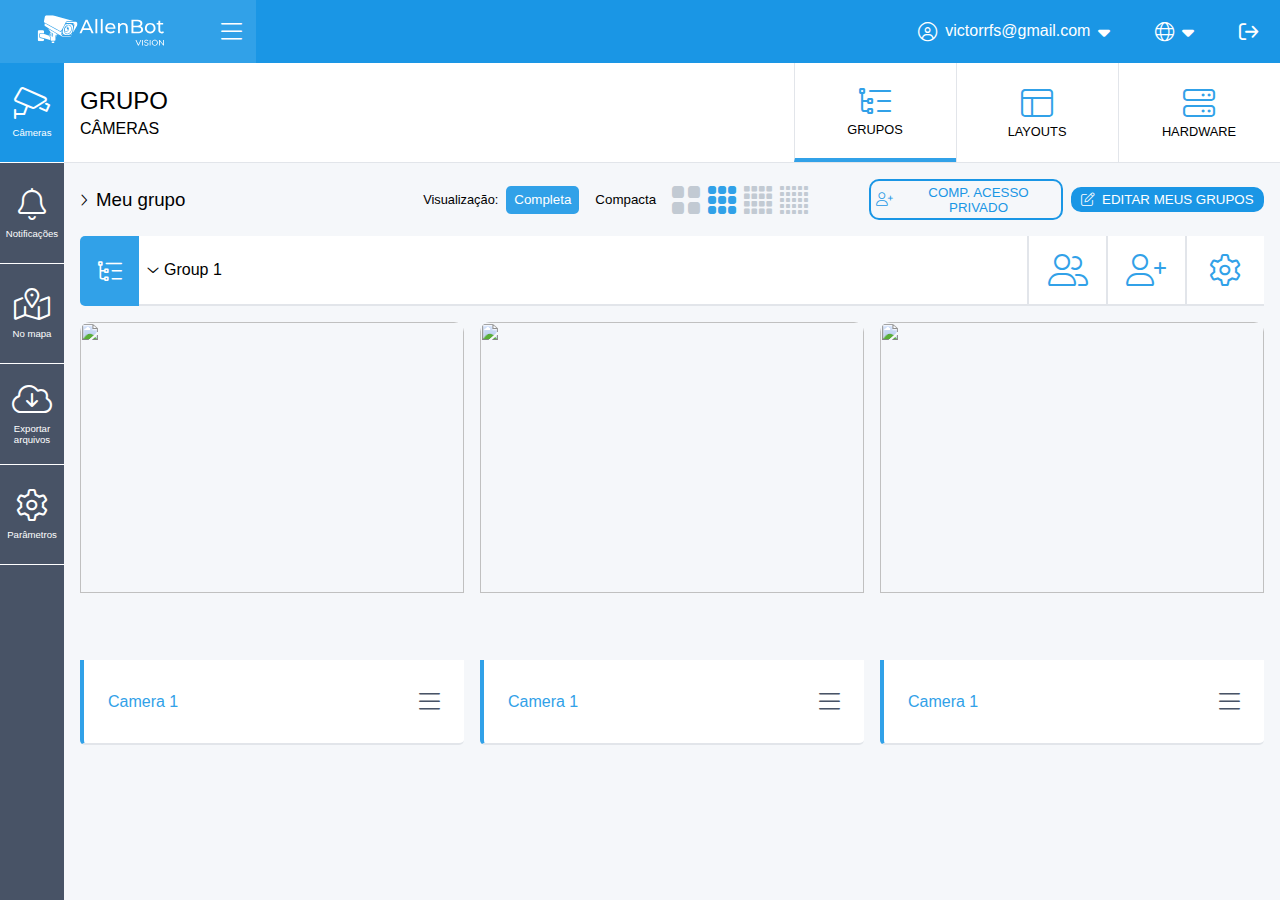
==== commit 6d476023: "n/important" ====
--- a/assets/pages/cameras.html
+++ b/assets/pages/cameras.html
@@ -51,7 +51,7 @@
             </div>
             <div class="option">
                 <i class="fa-light fa-gear"></i>
-                <p>Configurações</p>
+                <p>Parâmetros</p>
             </div>
         </div>
         <div class="nav-bar-right" id="nav-bar-right">
--- a/assets/css/cameras.css
+++ b/assets/css/cameras.css
@@ -128,7 +128,7 @@
     font-size: 2rem;
 }
 .option p{
-    font-size: .7rem;
+    font-size: .6rem;
 }
 #active, .option:hover{
     background-color: var(--medium_blue);
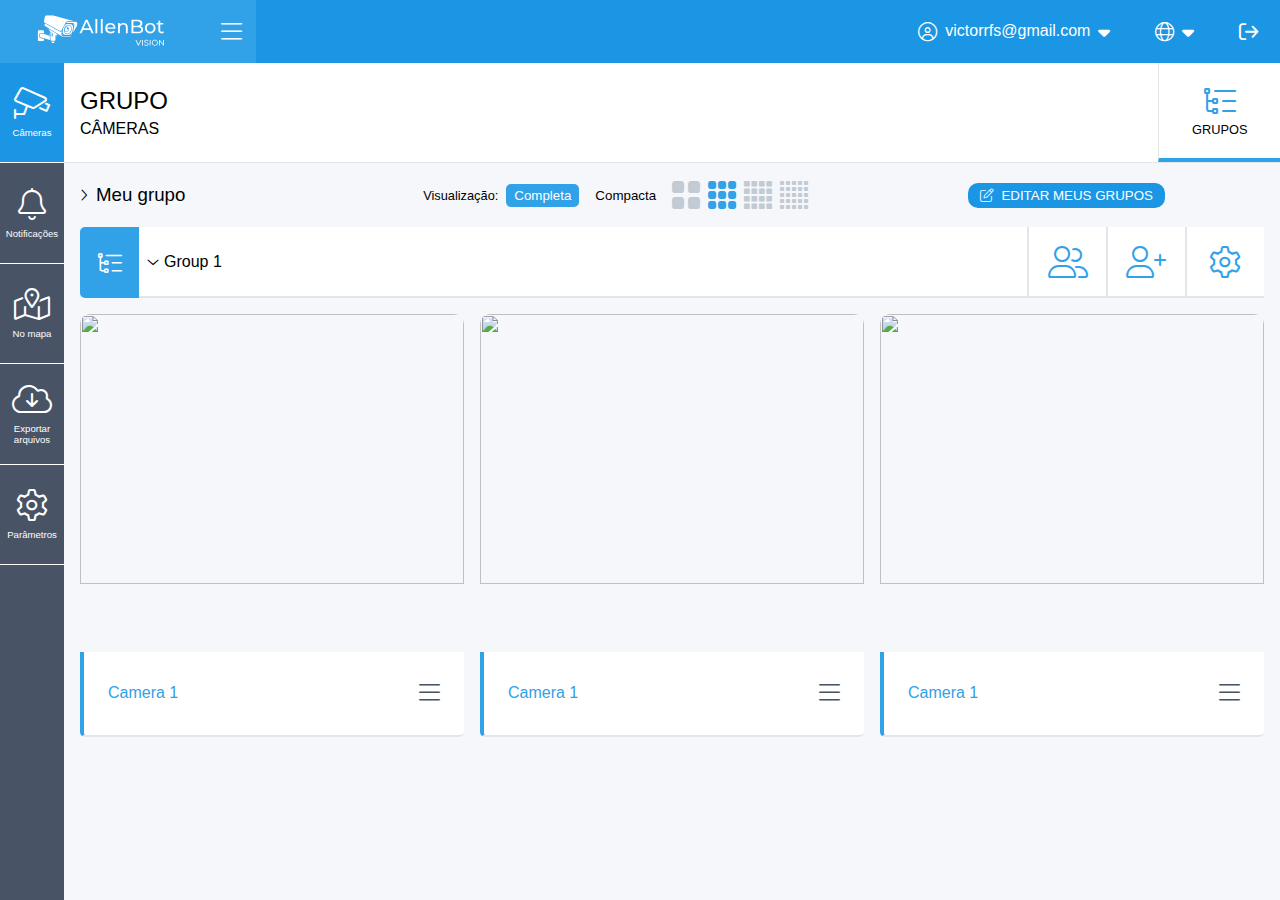
==== commit 155a1196: "criar grupo e add camera" ====
--- a/assets/pages/cameras.html
+++ b/assets/pages/cameras.html
@@ -72,65 +72,7 @@
                     </div>
                     <div class="group-div collapsible-content">
                         <ul id="my-group-ul">
-                            <li class="my-group-li">
-                                <div class="group-toggle">
-                                    <div>
-                                        <i class="fa-light fa-angle-right toggle-arrow"></i>
-                                        <p>Grupo 1</p>
-                                    </div>
-                                    <i class="fa-light fa-user-group"></i>
-                                </div>
-                                <ul class="group-camera-ul">
-                                    <li>
-                                        <span class="status-dot green"></span>
-                                        <p>Câmera 1</p>
-                                    </li>
-                                    <li>
-                                        <span class="status-dot green"></span>
-                                        <p>Câmera 2</p>
-                                    </li>
-                                </ul>
-                            </li>
-                            <li class="my-group-li">
-                                <div class="group-toggle">
-                                    <div>
-                                        <i class="fa-light fa-angle-right toggle-arrow"></i>
-                                        <p>Group 2</p>
-                                    </div>
-                                    <i class="fa-light fa-user-group"></i>
-                                </div>
-                                <ul class="group-camera-ul">
-                                    <li>
-                                        <span class="status-dot green"></span>
-                                        <p>Câmera 1</p>
-                                    </li>
-                                    <li>
-                                        <span class="status-dot green"></span>
-                                        <p>Câmera 2</p>
-                                    </li>
-                                </ul>
-                            </li>
-                        </ul>
-                    </div>
-                </div>
-                
-                <div id="shared-with-me" class="group">
-                    <div class="group-header toggle-header">
-                        <div>
-                            <i class="fa-light fa-angle-right toggle-arrow"></i>
-                            <h3>Compartilhado comigo</h3>
-                        </div>     
-                    </div> 
-                    <div class="group-div collapsible-content">
-                        <ul id="shared-with-me-ul">
-                            <li class="shared-with-me-li">
-                                <span class="status-dot green"></span>
-                                <p>Shared Camera 1</p>
-                            </li>
-                            <li class="shared-with-me-li">
-                                <span class="status-dot green"></span>
-                                <p>Shared Camera 2</p>
-                            </li>
+                    
                         </ul>
                     </div>
                 </div>
@@ -151,14 +93,6 @@
                         <i class="fa-light fa-list-tree"></i>
                         <p>GRUPOS</p>
                     </div>
-                    <div class="second-block">
-                        <i class="fa-light fa-table-layout"></i>
-                        <p>LAYOUTS</p>
-                    </div>
-                    <div class="second-block">
-                        <i class="fa-light fa-server"></i>
-                        <p>HARDWARE</p>
-                    </div>
                 </div>
             </div>
             <div class="content-body">
@@ -177,10 +111,6 @@
                             <i class="fa-regular fa-grid-5"></i>
                         </div>
                         <div id="buttons-option">
-                            <button>
-                                <i class="fa-light fa-user-plus"></i>
-                                <p>COMP. ACESSO PRIVADO</p>
-                            </button>
                             <button>
                                 <i class="fa-light fa-pen-to-square"></i>
                                 <p>EDITAR MEUS GRUPOS</p>
--- a/assets/css/cameras.css
+++ b/assets/css/cameras.css
@@ -147,11 +147,12 @@
     overflow: hidden; /* Garante que o conteúdo não transborde */
     transition: width 0.3s ease; /* Transição suave para a largura */
     white-space: nowrap; /* Garante que o conteúdo não transborde */
-}
-
+    
+}
 /* Exibição da barra lateral */
 .nav-bar-right.open {
     width: 15vw;
+    white-space: wrap;
 }
 .search-bar{
     height: 12%;
@@ -357,7 +358,7 @@
     display: flex;
 }
 .header-first{
-    width: 60%;
+    width: 90%;
     height: 100%;
     display: flex;
     flex-direction: column;
@@ -373,14 +374,14 @@
 }
 .header-second{
     display: flex;
-    width: 40%;
+    width: 10%;
 }
 .second-block{
     display: flex;
     flex-direction: column;
     justify-content: center;
     align-items: center;
-    width: 33.3%;
+    width: 100%;
     height: 100%;
     cursor: pointer;
     gap: 0.3rem;
@@ -394,9 +395,6 @@
 .second-block p{
     font-size: 0.8rem;
     text-align: center;
-}
-.second-block:hover{
-    background-color: var(--gray);
 }
 #active-second-block{
     border-bottom: 4px solid var(--light_blue);
